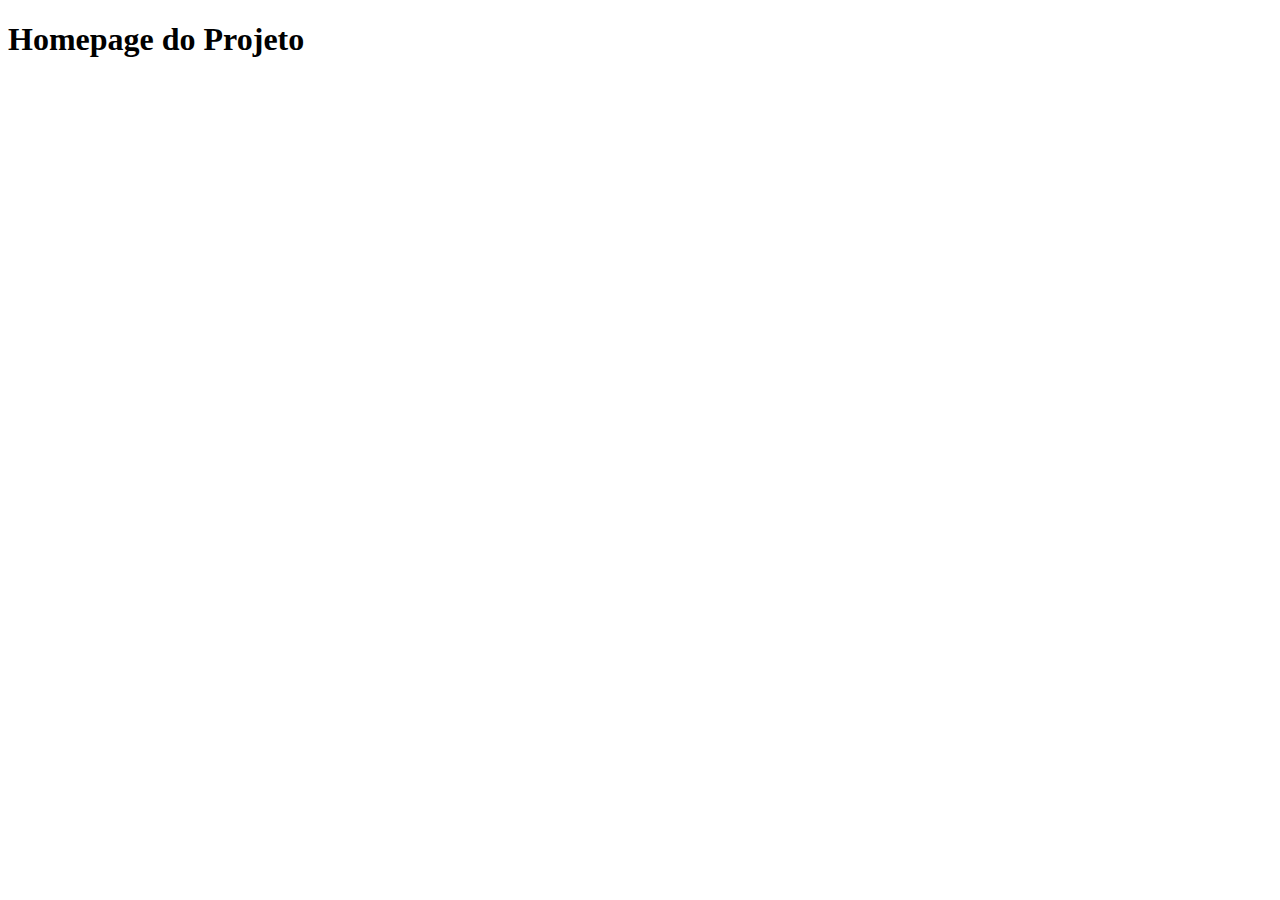
==== Homepage.html @ c60c7f26 "Create Homepage.html" ====
<!DOCTYPE html>
<html lang="en">
<head>
    <meta charset="UTF-8">
    <meta http-equiv="X-UA-Compatible" content="IE=edge">
    <meta name="viewport" content="width=device-width, initial-scale=1.0">
    <title>Home Page do Projeto Final</title>
</head>
<header>
    <nav>
        
    </nav>
</header>
<body>

    <h1>Homepage do Projeto</h1>
     
</body>
</html>
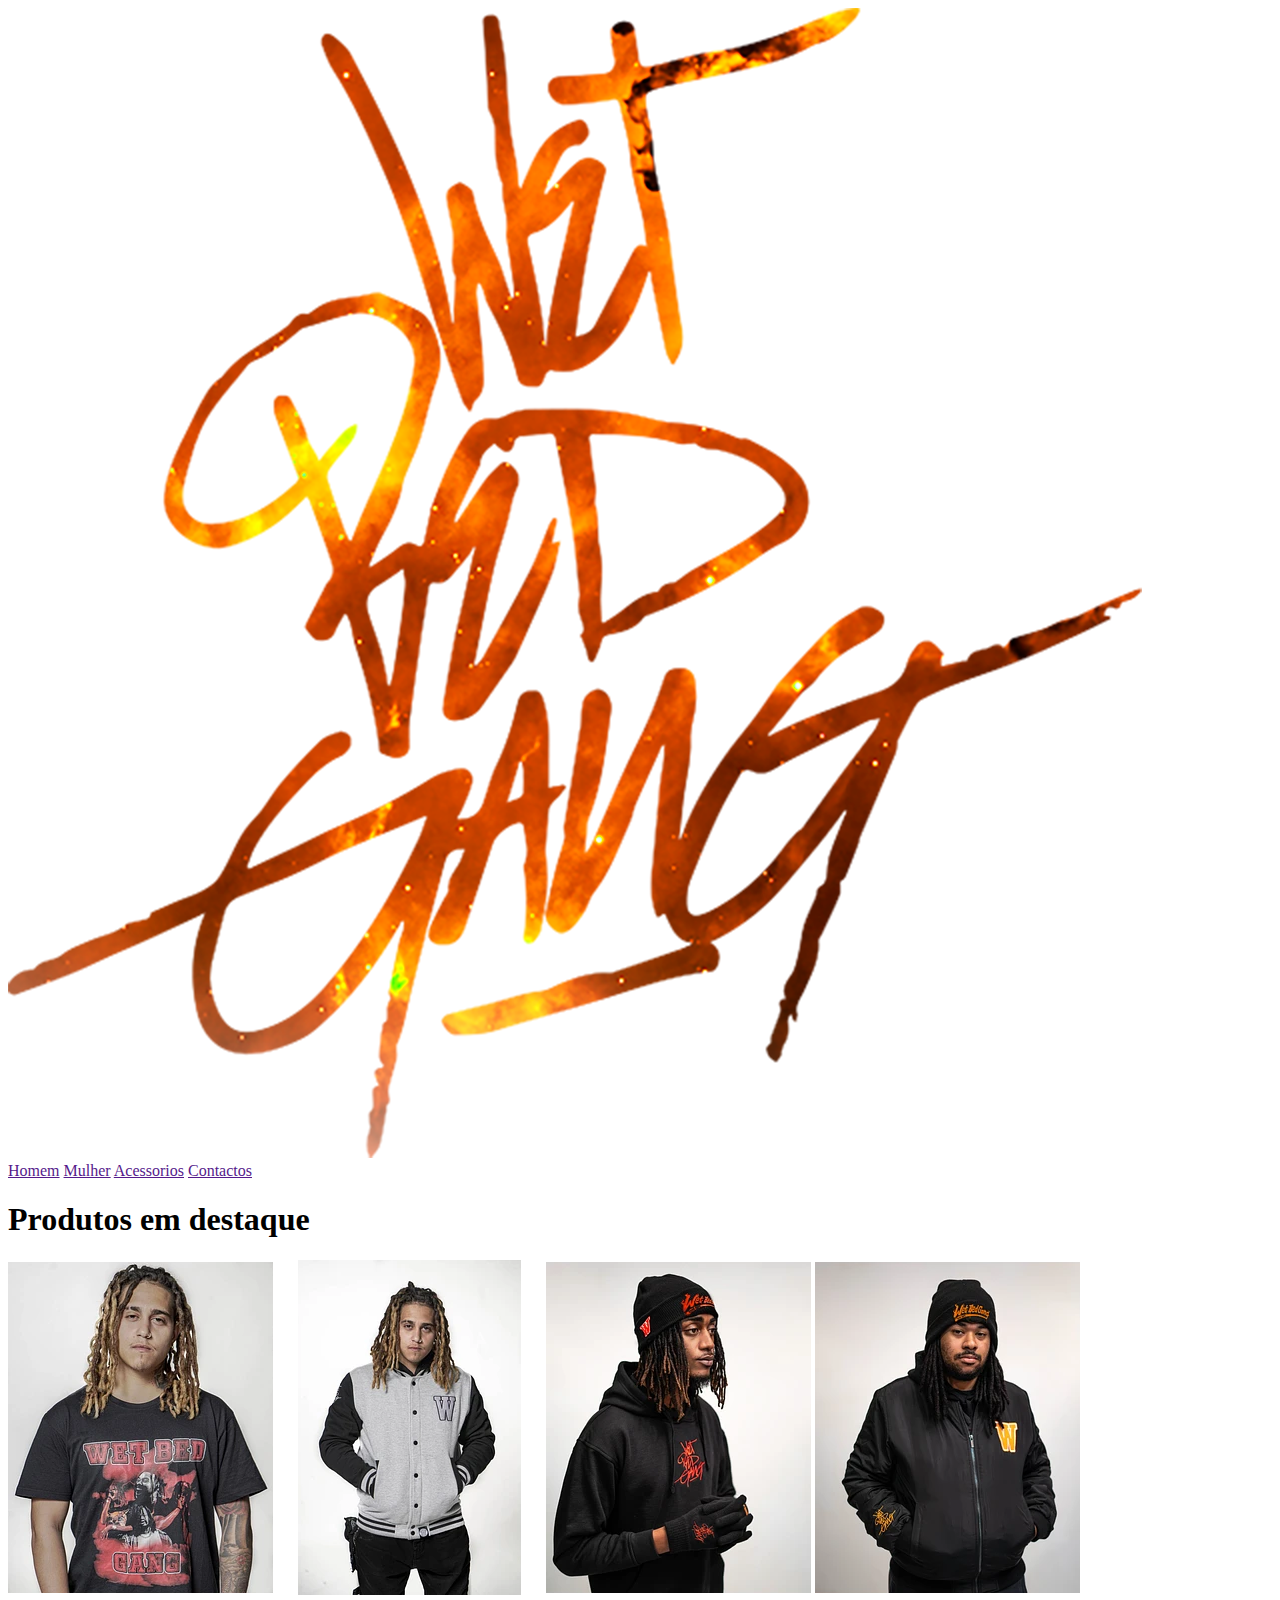
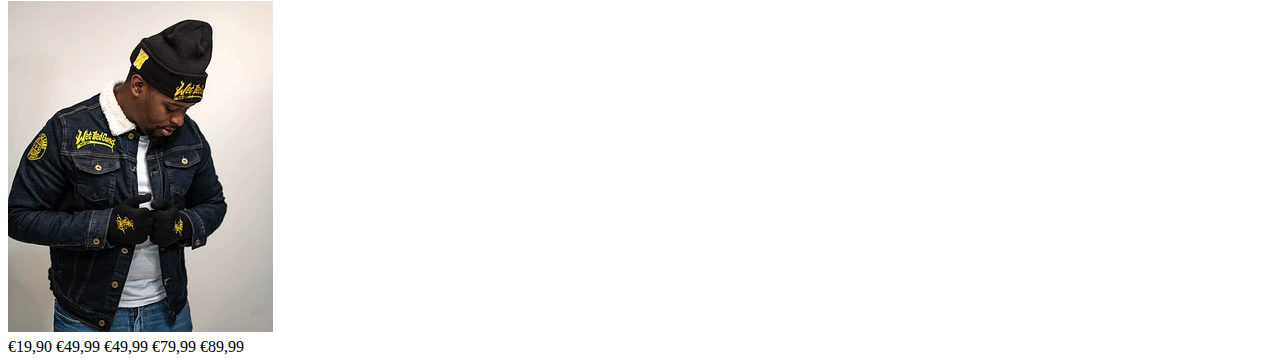
==== commit cf913fd7: "07/01" ====
--- a/Homepage.html
+++ b/Homepage.html
@@ -5,15 +5,36 @@
     <meta http-equiv="X-UA-Compatible" content="IE=edge">
     <meta name="viewport" content="width=device-width, initial-scale=1.0">
     <title>Home Page do Projeto Final</title>
+    <link rel="stylesheet" href="Style.css">
 </head>
-<header>
     <nav>
-        
+        <div id="lft">
+            <img src="logowbg.png" alt="">
+        </div>
+            <div id="rgth">
+                <a href="">Homem</a>
+                 <a href="">Mulher</a>
+                 <a href="">Acessorios</a>
+                 <a href="">Contactos</a>
+            </div>
     </nav>
-</header>
 <body>
-
-    <h1>Homepage do Projeto</h1>
-     
+    <div id="spr">
+    <h1>Produtos em destaque</h1>
+    <div id="dstq">
+        <img src="T-SHIRT WET BED GANG.webp" alt="">
+        <img src="CASACO BASEBALL.webp" alt="">
+        <img src="SWEAT COM CAPUZ WET BED GANG.webp" alt="">
+        <img src="BOMBER.webp" alt="">
+        <img src="CASACO DE GANGA COM PELO.webp" alt="">
+    </div>
+    <di id="preco">
+        <a>€19,90</a>
+        <a>€49,99</a>
+        <a>€49,99</a>
+        <a>€79,99</a>
+        <a>€89,99</a>
+    </div>
+</div>
 </body>
 </html>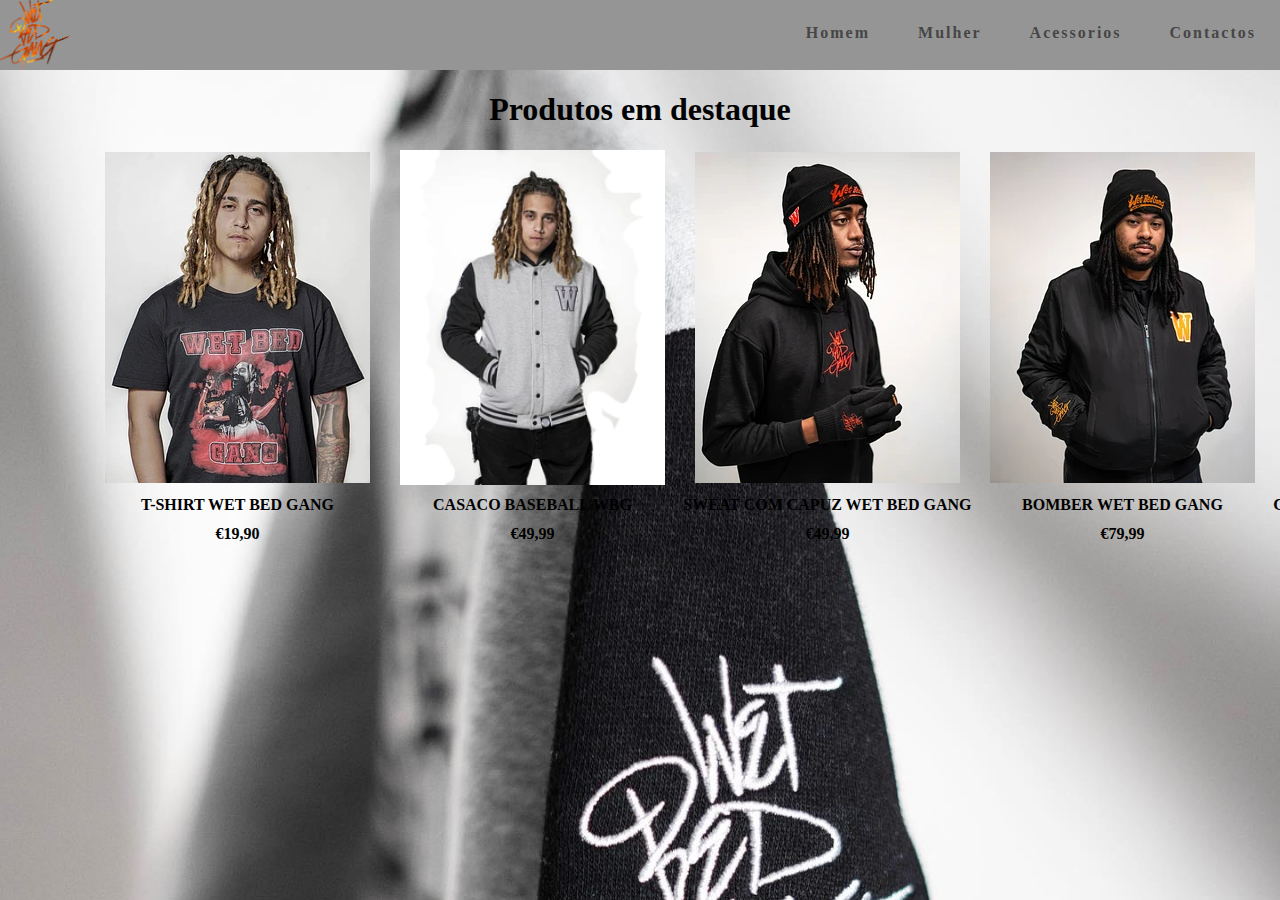
==== commit 9b90ba38: "09/01" ====
--- a/Homepage.html
+++ b/Homepage.html
@@ -22,19 +22,33 @@
     <div id="spr">
     <h1>Produtos em destaque</h1>
     <div id="dstq">
+        <div>
         <img src="T-SHIRT WET BED GANG.webp" alt="">
-        <img src="CASACO BASEBALL.webp" alt="">
+        <h4>T-SHIRT WET BED GANG</h4>
+        <H4>€19,90</H4>
+        </div>
+            <div id="peqeno">
+             <img src="CASACO BASEBALL.webp" alt="">
+             <h4>CASACO BASEBALL WBG</h4>
+            <h4>€49,99</h4>
+            </div>
+        <div>
         <img src="SWEAT COM CAPUZ WET BED GANG.webp" alt="">
-        <img src="BOMBER.webp" alt="">
+        <h4>SWEAT COM CAPUZ WET BED GANG</h4>
+        <h4>€49,99</h4>
+        </div>
+            <div>
+            <img src="BOMBER.webp" alt="">
+            <h4>BOMBER WET BED GANG</h4>
+            <H4>€79,99</H4>
+            </div> 
+        <div>
         <img src="CASACO DE GANGA COM PELO.webp" alt="">
+        <h4>CASACO DE GANGA COM PELO WET BED GANG</h4>
+        <H4>€89,99</H4>
+        </div>
     </div>
-    <di id="preco">
-        <a>€19,90</a>
-        <a>€49,99</a>
-        <a>€49,99</a>
-        <a>€79,99</a>
-        <a>€89,99</a>
-    </div>
+</div>
 </div>
 </body>
 </html>--- a/Style.css
+++ b/Style.css
@@ -0,0 +1,69 @@
+body{
+   margin: 0px;
+   background-repeat: no-repeat;
+   background-image: url(big1.jpeg);
+   background-size: 100%;
+   overflow: scroll;
+}
+#lft{
+    margin-left: 0%;
+    margin-right: 0%;
+    display: flex;
+ }
+ #lft img{
+    text-align: left;
+    display: flex;
+    width: 70px;
+    height: 70px;
+ }
+ #rgth{
+    margin-left: 0%;
+    margin-right: 0%;
+    display: flex;
+ }
+ nav{
+    background-color: rgb(149, 149, 149);
+    position: sticky;
+    display: flex;
+    justify-content: space-between;
+ }
+nav a{
+    letter-spacing: 2px;
+    color: rgb(71, 70, 70);
+    text-decoration: none;
+    padding: 24px;
+    font-family: 'Times New Roman', Times, serif;
+    font-weight: bold
+}
+body{
+background-color: rgb(183, 183, 183);
+}
+#dstq{
+   display:flex;
+   justify-content: space-around;
+  padding-right: 90px;
+  padding-left: 90px;
+}
+#dstq img{
+   display: flex;
+padding-right: 15px;
+padding-left: 15px;
+
+}
+h1{
+   text-align: center;
+}
+#spr{
+   text-align: center;
+     
+}
+#peqeno img{
+   
+   height: 335px;
+}
+h4{
+   margin-top: 11px;
+   margin-bottom: 0px;
+   margin-left: 0px;
+   margin-right: 0px;
+}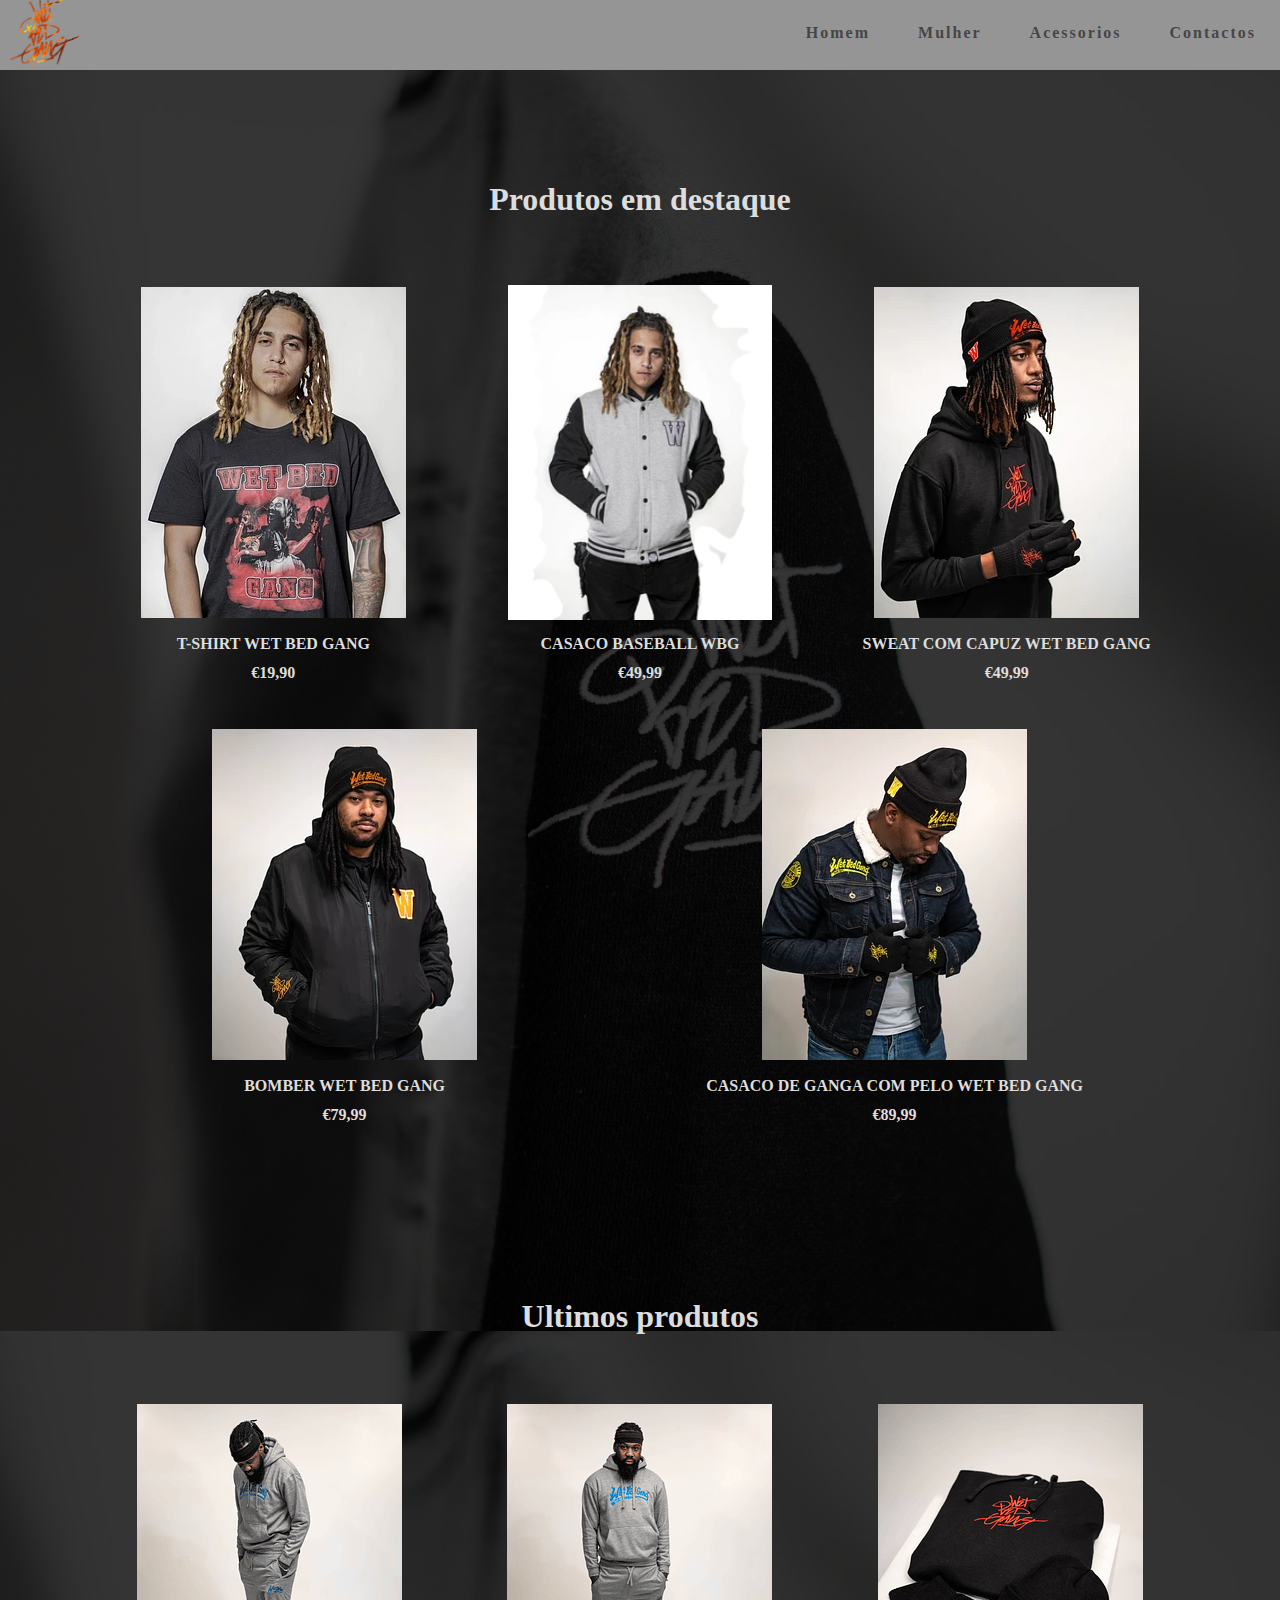
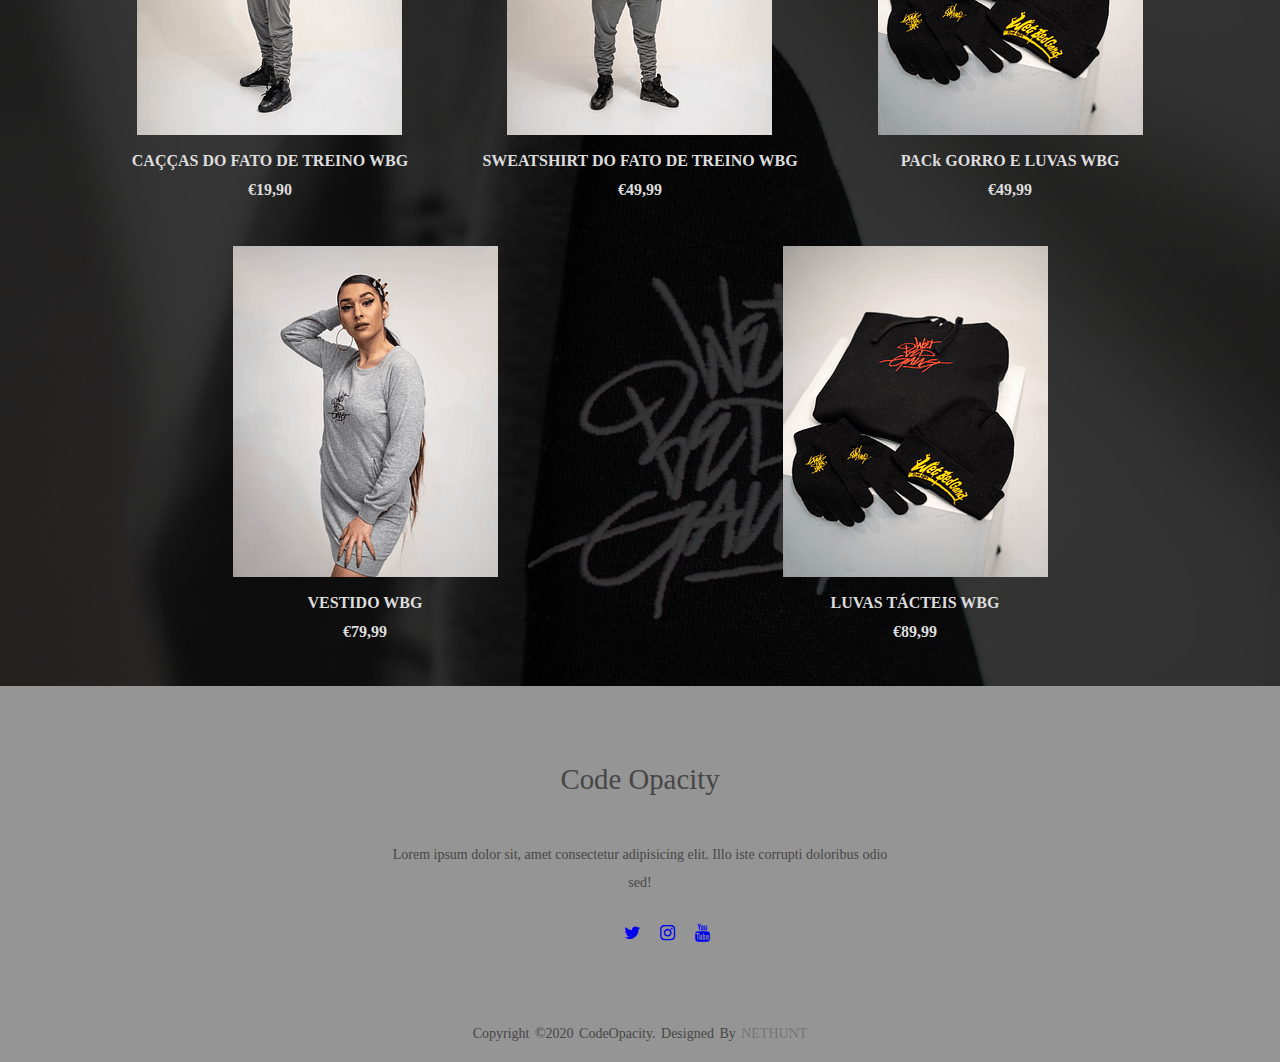
==== commit 842fa857: "16/01" ====
--- a/Homepage.html
+++ b/Homepage.html
@@ -6,6 +6,7 @@
     <meta name="viewport" content="width=device-width, initial-scale=1.0">
     <title>Home Page do Projeto Final</title>
     <link rel="stylesheet" href="Style.css">
+    <link rel="stylesheet" href="https://cdnjs.cloudflare.com/ajax/libs/font-awesome/4.7.0/css/font-awesome.min.css">
 </head>
     <nav>
         <div id="lft">
@@ -49,6 +50,53 @@
         </div>
     </div>
 </div>
+<br>
+<div id="spr">
+     <h1>Ultimos produtos</h1>
+    <div id="dstq">
+        <div>
+            <img src="CALÇAS DO FATO DE TREINO.png" alt="">
+            <h4>CAÇÇAS DO FATO DE TREINO WBG</h4>
+            <H4>€19,90</H4>
+        </div>
+            <div id="peqeno">
+            <img src="SWEATSHIRT DO FATO DE TREINO.png" alt="">
+            <h4>SWEATSHIRT DO FATO DE TREINO WBG</h4>
+            <h4>€49,99</h4>
+            </div>
+        <div>
+             <img src="PACK GORRO E LUVAS.png" alt="">
+            <h4>PACk GORRO E LUVAS WBG</h4>
+            <h4>€49,99</h4>
+        </div>
+            <div>
+            <img src="VESTIDO.png" alt="">
+            <h4>VESTIDO WBG</h4>
+            <H4>€79,99</H4>
+            </div> 
+        <div>
+            <img src="LUVAS TACTEIS.png" alt="">
+            <h4>LUVAS TÁCTEIS WBG</h4>
+            <H4>€89,99</H4>
+        </div>
+    </div>
 </div>
 </body>
+    <footer>
+        <div class="footer-content">
+            <h3>code opacity</h3>
+            <p>Lorem ipsum dolor sit, amet consectetur adipisicing elit. Illo iste corrupti doloribus
+            odio sed!</p>
+            <ul class="socials">
+                <li><a href="#"><i class="fa-brands fa-facebook"></i></a></li>
+                <li><a href="#"><i class="fa fa-twitter"></i></a></li>
+                <li><a href="#"><i class="fa fa-instagram"></i></a></li>
+                <li><a href="#"><i class="fa fa-youtube"></i></a></li>
+                <li><a href="#"><i class="fa fa-linkdin-square"></i></a></li>
+            </ul>
+        </div>
+        <div class="footer-bottom">
+            <p>copyright &copy;2020 codeOpacity. designed by <span>nethunt</span></p>
+        </div>
+    </footer>
 </html>--- a/Style.css
+++ b/Style.css
@@ -1,12 +1,13 @@
 body{
+   font-family: Cambria, Cochin, Georgia, Times, 'Times New Roman', serif;
    margin: 0px;
-   background-repeat: no-repeat;
-   background-image: url(big1.jpeg);
+   background-repeat: round;
+   background-image: url(bk.webp);
    background-size: 100%;
    overflow: scroll;
 }
 #lft{
-    margin-left: 0%;
+    margin-left: 10px;
     margin-right: 0%;
     display: flex;
  }
@@ -24,6 +25,7 @@
  nav{
     background-color: rgb(149, 149, 149);
     position: sticky;
+    top: 0;
     display: flex;
     justify-content: space-between;
  }
@@ -35,25 +37,28 @@
     font-family: 'Times New Roman', Times, serif;
     font-weight: bold
 }
-body{
-background-color: rgb(183, 183, 183);
-}
+
 #dstq{
    display:flex;
    justify-content: space-around;
-  padding-right: 90px;
-  padding-left: 90px;
+   padding-right: 90px;
+   padding-left: 90px;
+   padding-top: 45px;
+   flex-wrap: wrap;
+
 }
-#dstq img{
-   display: flex;
+#dstq img{ 
 padding-right: 15px;
 padding-left: 15px;
 
 }
 h1{
+   color: rgb(221, 221, 221);
    text-align: center;
 }
 #spr{
+ 
+   padding-top: 90px;;
    text-align: center;
      
 }
@@ -62,8 +67,87 @@
    height: 335px;
 }
 h4{
+   color: rgb(221, 221, 221);
    margin-top: 11px;
    margin-bottom: 0px;
    margin-left: 0px;
    margin-right: 0px;
-}+}
+div#dstq div {
+   margin-bottom: 45px;
+   box-sizing: border-box;
+   width: 27;
+}
+footer{
+   bottom: 0;
+   left: 0;
+   right: 0;
+   background:rgb(149, 149, 149);
+   height: auto;
+   width: 100vw;
+   font-family: Cambria, Cochin, Georgia, Times, 'Times New Roman', serif;
+   padding-top: 40px;
+}
+footer li{
+   color: rgb(71, 70, 70);
+}
+footer p{
+   color: rgb(71, 70, 70);
+   margin-bottom: 0px;
+}footer h3{
+   color: rgb(71, 70, 70);
+}
+.footer-content{
+   display: flex;
+   align-items: center;
+   justify-content: center;
+   flex-direction: column;
+   text-align: center;
+}
+.footer-content h3{
+   font-size: 1.8rem;
+   font-weight: 400;
+   text-transform: capitalize;
+   line-height: 3rem;
+}
+.footer-content p{
+   max-width: 500px;
+   margin: 10px auto;
+   line-height: 28px;
+   font-size: 14px;
+}
+.socials{
+   list-style: none;
+   display: flex;
+   align-items: center;
+   justify-content: center;
+   margin: 1rem 0 3rem;
+}
+.socials li{
+   margin: 0 10px
+}
+.socials a{
+   text-decoration: none;
+}
+.socials a i{
+   font-size: 1.1rem;
+   transition: color .4s ease;
+}
+.socials a:hover i{
+   color: red;
+}
+.footer-bottom{
+   width: 100vw;
+   padding: 20px 0;
+   text-align: center;
+}
+.footer-bottom p{
+   font-size: 14px;
+   word-spacing: 2px;
+   text-transform: capitalize;
+}
+.footer-bottom span{
+   text-transform: uppercase;
+   opacity: .4;
+   font-weight: 200;
+}
